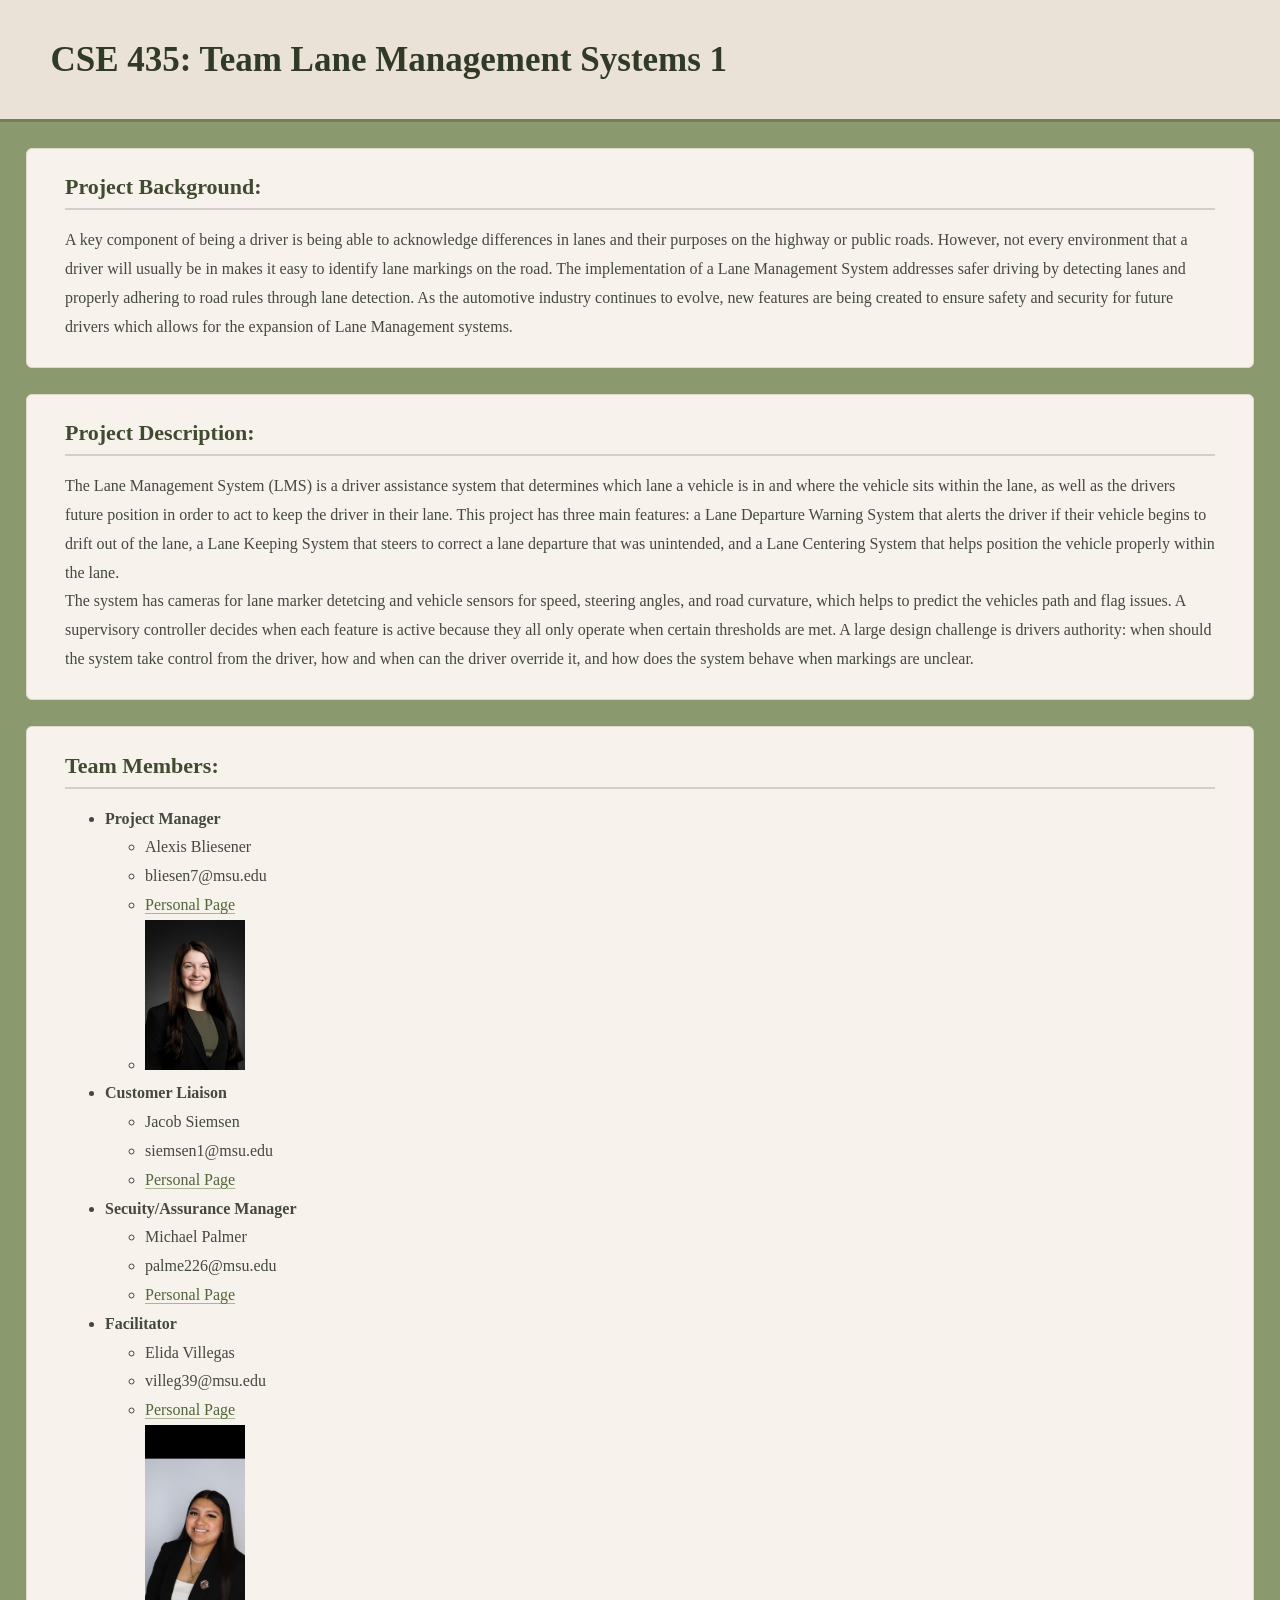
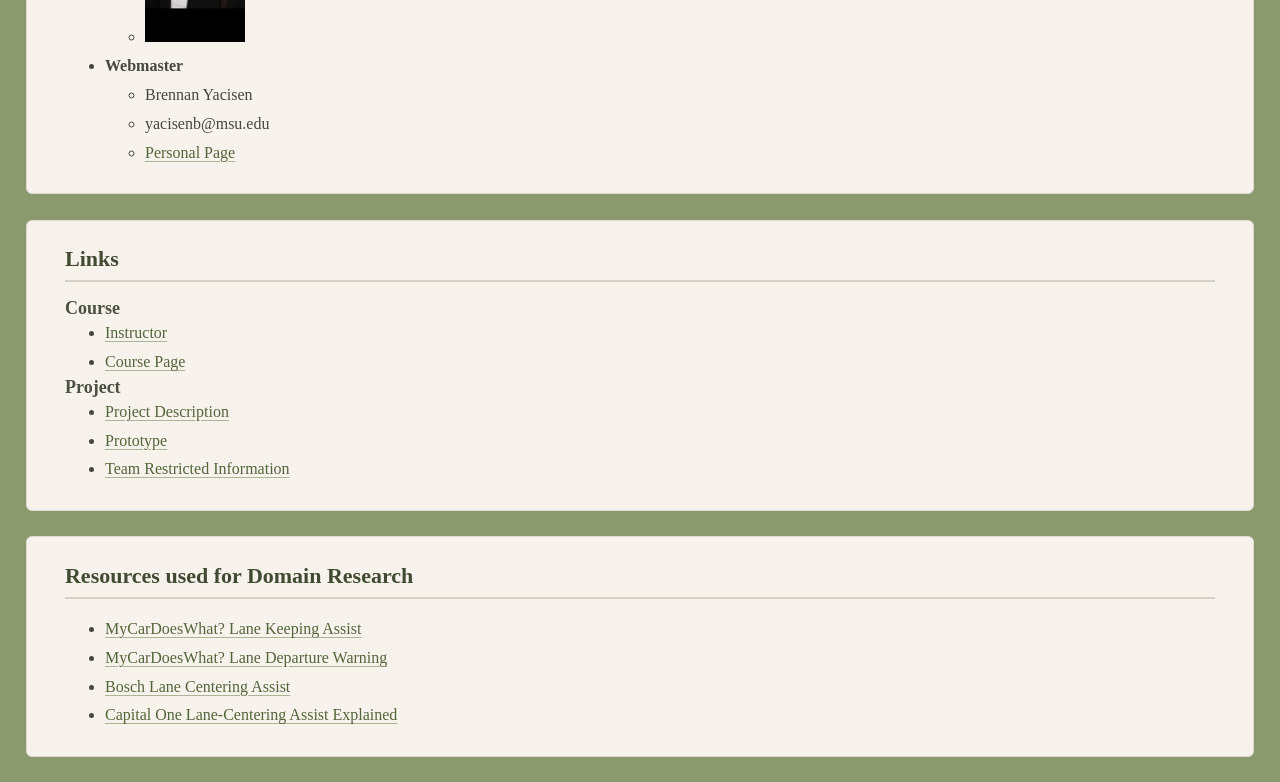
==== index.html @ 28dd1a20 "Add photos to team member section" ====
<html>
  <head>
    <meta charset="UTF-8" />
    <title>Course Project Website</title>
    <link rel="stylesheet" href="stylesheet.css" />
  </head>

  <body>
    <div class="header">
      <h1>CSE 435: Team Lane Management Systems 1</h1>
    </div>

    <div class="section">
      <h2>Project Background:</h2>

      <p>
        A key component of being a driver is being able to acknowledge
        differences in lanes and their purposes on the highway or public roads.
        However, not every environment that a driver will usually be in makes it
        easy to identify lane markings on the road. The implementation of a Lane
        Management System addresses safer driving by detecting lanes and
        properly adhering to road rules through lane detection. As the
        automotive industry continues to evolve, new features are being created
        to ensure safety and security for future drivers which allows for the
        expansion of Lane Management systems.
      </p>
    </div>

    <div class="section">
      <h2>Project Description:</h2>

      <p>
        The Lane Management System (LMS) is a driver assistance system that
        determines which lane a vehicle is in and where the vehicle sits within
        the lane, as well as the drivers future position in order to act to keep
        the driver in their lane. This project has three main features: a Lane
        Departure Warning System that alerts the driver if their vehicle begins
        to drift out of the lane, a Lane Keeping System that steers to correct a
        lane departure that was unintended, and a Lane Centering System that
        helps position the vehicle properly within the lane.
      </p>

      <p>
        The system has cameras for lane marker detetcing and vehicle sensors for
        speed, steering angles, and road curvature, which helps to predict the
        vehicles path and flag issues. A supervisory controller decides when
        each feature is active because they all only operate when certain
        thresholds are met. A large design challenge is drivers authority: when
        should the system take control from the driver, how and when can the
        driver override it, and how does the system behave when markings are
        unclear.
      </p>
    </div>

    <div class="section">
            <h2>Team Members:</h2>

            <ul>
              <li class="listheader">Project Manager</li>
              <ul>
                <li> Alexis Bliesener</li>
                <li> bliesen7@msu.edu</li>
                <li><a href="abliesener.html"> Personal Page </a></li>
                <li><img src="teamindividualphotos/headshotABliesener.jpg" alt="headshot image Brennan Yacisen" width="100" height="auto"></li>
              </ul>

              <li class="listheader">Customer Liaison</li>
              <ul>
                <li> Jacob Siemsen</li>
                <li> siemsen1@msu.edu</li>
                <li><a href="jsiemsen.html"> Personal Page </a></li>
                <!-- <img src="teamindividualphotos/headshotJSiemsen.jpg" alt="headshot image Brennan Yacisen" width="100" height="auto">> -->
              </ul>

              <li class="listheader"> Secuity/Assurance Manager</li>
              <ul>
                <li> Michael Palmer</li>
                <li> palme226@msu.edu</li>
                <li><a href="mpalmer.html"> Personal Page </a></li>
                <!-- <img src="teamindividualphotos/headshotMPalmer.jpg" alt="headshot image Brennan Yacisen" width="100" height="auto">> -->
              </ul>

              <li class="listheader">Facilitator</li>
              <ul>
                <li> Elida Villegas</li>
                <li> villeg39@msu.edu</li>
                 <li><a href="evillegas.html"> Personal Page </a></li>
                 <li><img src="teamindividualphotos/headshotEVillegas.jpg" alt="headshot image Brennan Yacisen" width="100" height="auto"></li>
              </ul>

              <li class="listheader">Webmaster</li>
              <ul>
                <li> Brennan Yacisen</li>
                <li> yacisenb@msu.edu</li>
                <li><a href="byacisen.html"> Personal Page </a></li>
                <!-- <img src="teamindividualphotos/headshotBYacisen.jpg" alt="headshot image Brennan Yacisen" width="100" height="auto">> -->
              </ul>
            </ul>
  
          </div>

    <div class="section">
      <h2>Links</h2>
      <h3>Course</h3>
      <ul>
        <li><a href="https://www.cse.msu.edu/~chengb/">Instructor</a></li>
        <li><a href="https://www.cse.msu.edu/~cse435/">Course Page</a></li>
      </ul>
      <h3>Project</h3>
      <ul>
        <li><a href="assets/2026-LMS-GM-Agrawal.pdf">Project Description</a></li>
        <li><a href="prototype.html">Prototype</a></li>
        <li><a href="localinfo.html">Team Restricted Information</a></li>
      </ul>
    </div>

    <div class="section">
      <h2>Resources used for Domain Research</h2>
      <ul>
        <li>
          <a
            href="https://www.mycardoeswhat.org/safety-features/lane-keeping-assist/"
            >MyCarDoesWhat? Lane Keeping Assist</a
          >
        </li>
        <li>
          <a
            href="https://www.mycardoeswhat.org/safety-features/lane-departure-warning/"
            >MyCarDoesWhat? Lane Departure Warning</a
          >
        </li>
        <li>
          <a
            href="https://www.bosch-mobility.com/en/solutions/assistance-systems/lane-centering-assist/"
            >Bosch Lane Centering Assist</a
          >
        </li>
        <li>
          <a
            href="https://www.capitalone.com/cars/learn/finding-the-right-car/lanecentering-assist-explained/3838"
            >Capital One Lane-Centering Assist Explained</a
          >
        </li>
      </ul>
    </div>
  </body>
</html>
---- stylesheet.css ----
:root {
    --background-color: #8B9A6E;
    --section-color: #F7F2EB;
    --header-color: #EAE2D6;
}

h1 {
    margin: 0;
    padding: 24px 3%;
    font-size: 35px;
    font-family: 'Times New Roman', Times, serif;
    color: #303A26;
    line-height: 1.3;
}

h2 {
    margin-top: 0;
    margin-bottom: 16px;
    padding-bottom: 8px;
    font-size: 22px;
    font-family: 'Times New Roman', Times, serif;
    color: #414B32;
    border-bottom: 2px solid #D5D0C4;
}

h3 {
    margin: 0;
    font-size: 18px;
    font-family: 'Times New Roman', Times, serif;
    color: #4b5142;
}

p, ul {
    margin: 0;
    font-size: 16px;
    font-weight: normal;
    font-style: normal;
    font-family: 'Times New Roman', Times, serif;
    color: #45483E;
    line-height: 1.8;
}

a{
    color: #52663B;
    text-decoration: underline;
    text-decoration-color: #AAB598;
    text-underline-offset: 3px;
}

.section {
    background-color: var(--section-color);
    margin: 2% ;
    padding: 2% 3%;
    border: 1px solid #E0D9CE;
    border-radius: 6px;
}

body {
    margin: 0;
    padding: 0;
    background-color: var(--background-color);
}

.header {
    background-color: var(--header-color);
    padding: 1%;
    border-bottom: 3px solid #727F59;
}

.listheader{
    font-weight: bold;
}




/* ---- Prototype placeholder ---- */

.pending {
    color: #6B6F62;
    font-style: italic;
}

/* ---- Discussion forum ---- */

ol {
    margin: 0;
    font-size: 16px;
    font-family: 'Times New Roman', Times, serif;
    color: #45483E;
    line-height: 1.8;
}

code {
    background-color: #EAE2D6;
    padding: 1px 5px;
    border-radius: 3px;
    font-size: 14px;
}

.thread h2 {
    margin-bottom: 8px;
}

.thread h3 {
    margin-top: 18px;
    margin-bottom: 6px;
}

.meta {
    font-size: 14px;
    color: #6B6F62;
}

.thread > .meta {
    margin-bottom: 12px;
}

.status {
    padding: 2px 9px;
    border-radius: 10px;
    font-size: 13px;
    font-family: 'Times New Roman', Times, serif;
}

.status-open {
    background-color: #D9E0C6;
    color: #3F4A2C;
}

.status-customer {
    background-color: #EFE0C3;
    color: #6B5426;
}

.status-resolved {
    background-color: #DED9D0;
    color: #5A564E;
}

.replies {
    list-style: none;
    padding-left: 0;
}

.reply {
    border-left: 3px solid #D5D0C4;
    padding: 4px 0 4px 14px;
    margin-bottom: 10px;
}

.reply p {
    margin: 2px 0 0 0;
}
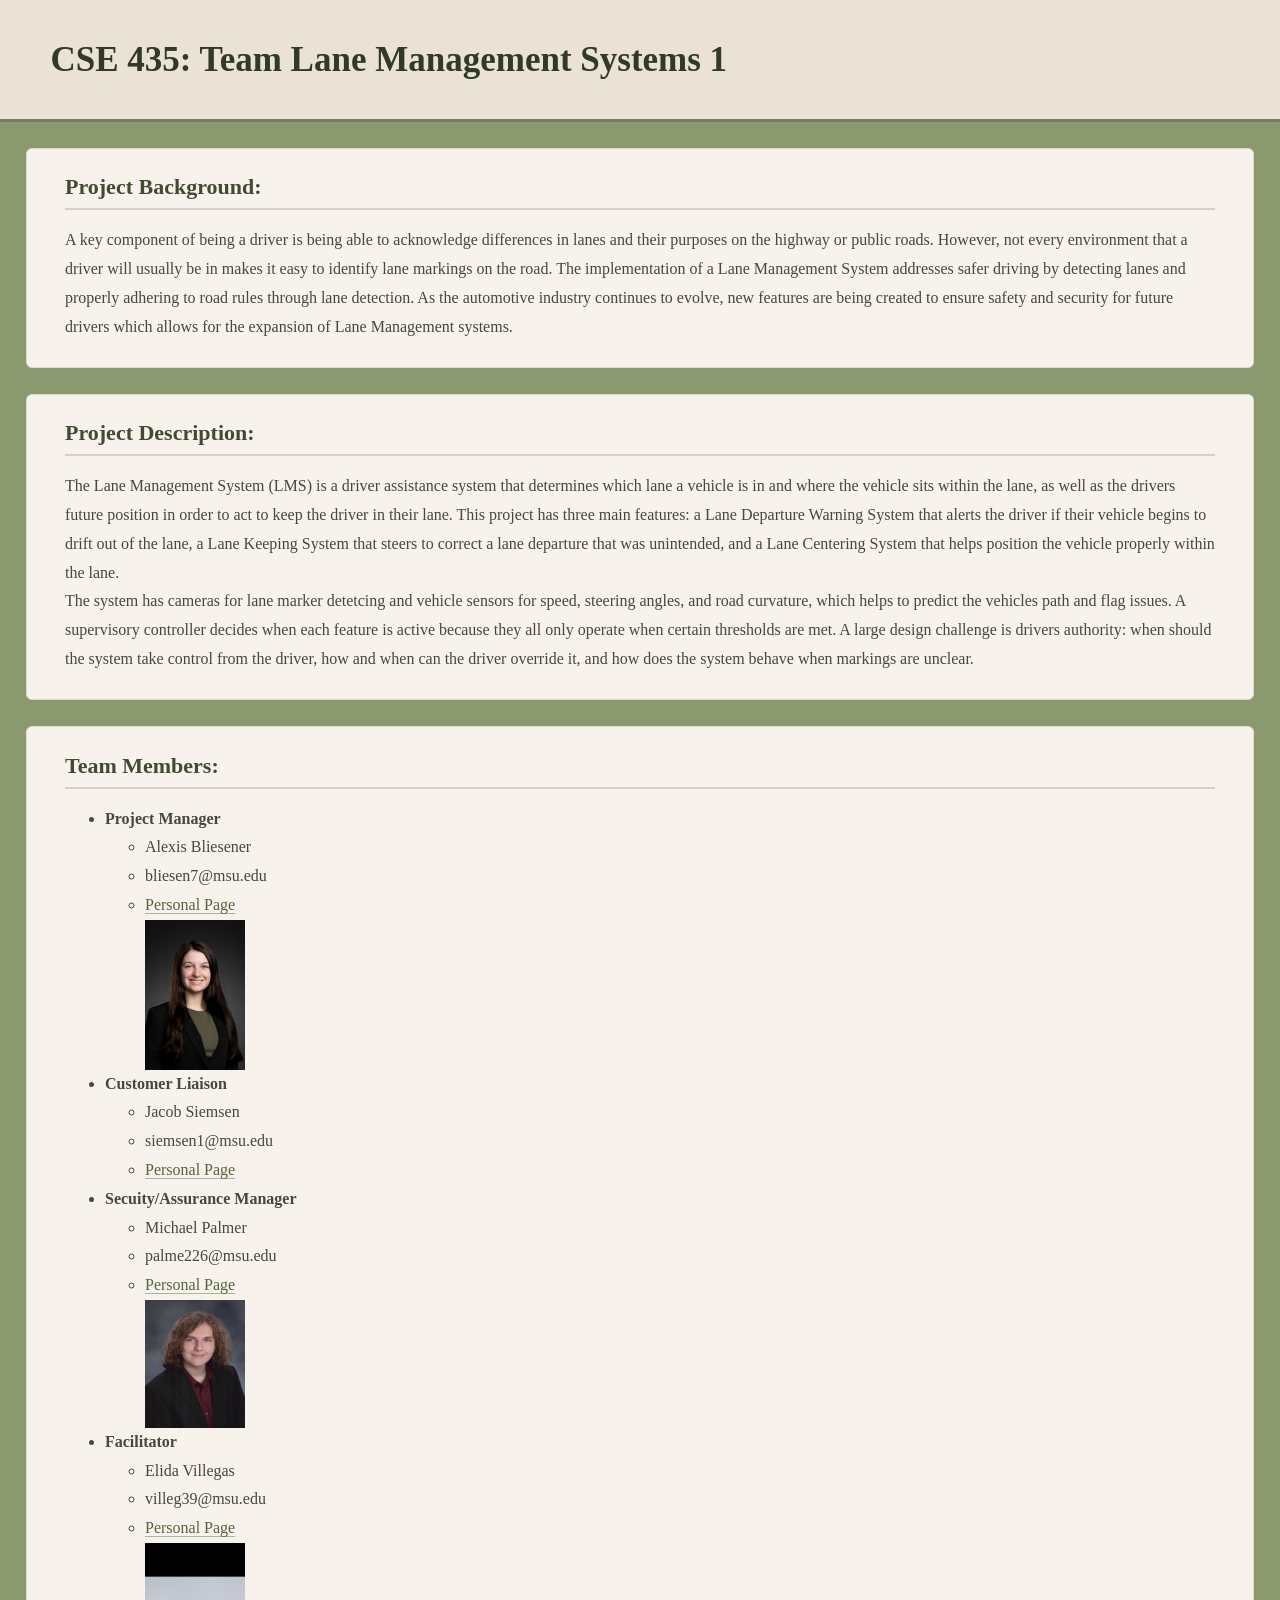
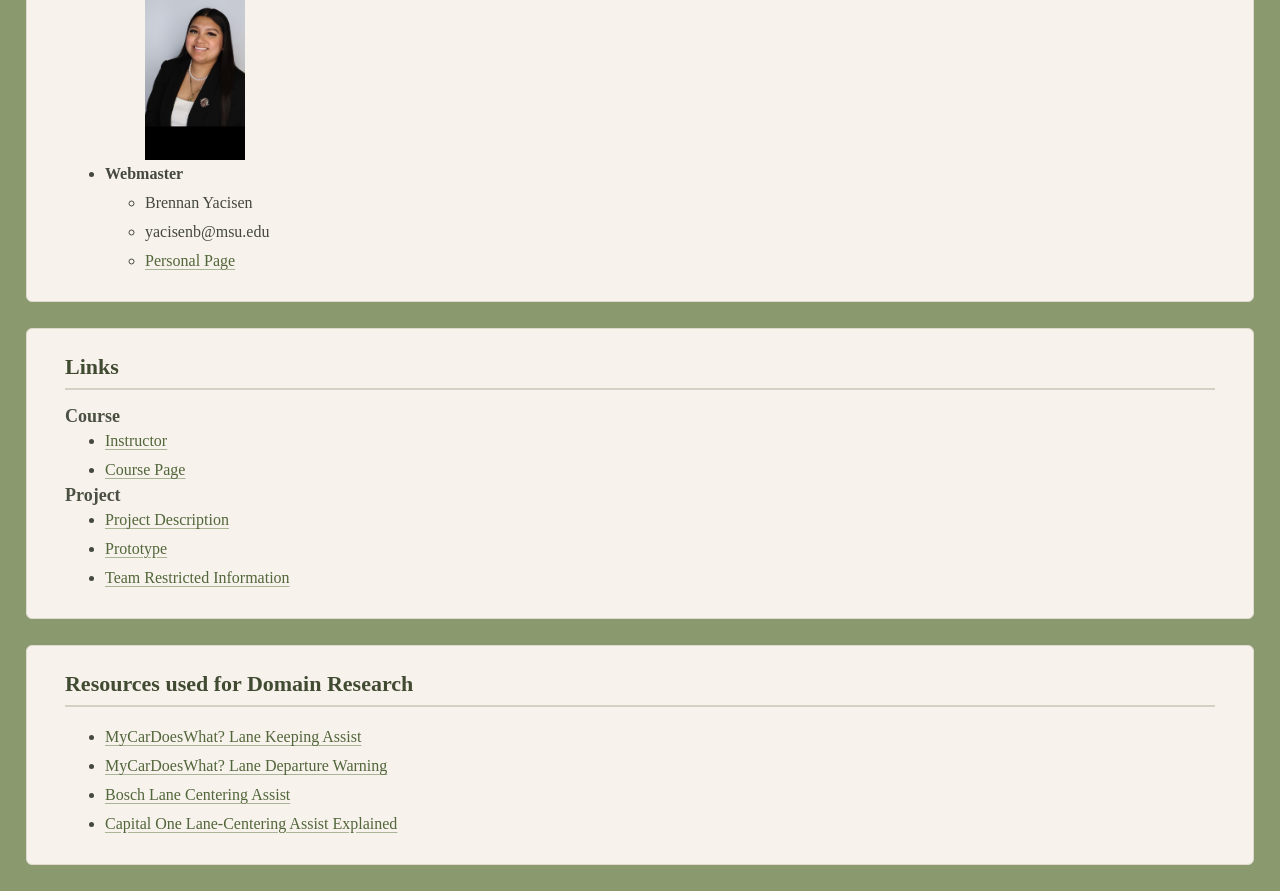
==== commit e9f2415c: "Add new headshot to pages" ====
--- a/index.html
+++ b/index.html
@@ -61,7 +61,7 @@
                 <li> Alexis Bliesener</li>
                 <li> bliesen7@msu.edu</li>
                 <li><a href="abliesener.html"> Personal Page </a></li>
-                <li><img src="teamindividualphotos/headshotABliesener.jpg" alt="headshot image Brennan Yacisen" width="100" height="auto"></li>
+                <img src="teamindividualphotos/headshotABliesener.jpg" alt="headshot image Brennan Yacisen" width="100" height="auto">
               </ul>
 
               <li class="listheader">Customer Liaison</li>
@@ -77,7 +77,7 @@
                 <li> Michael Palmer</li>
                 <li> palme226@msu.edu</li>
                 <li><a href="mpalmer.html"> Personal Page </a></li>
-                <!-- <img src="teamindividualphotos/headshotMPalmer.jpg" alt="headshot image Brennan Yacisen" width="100" height="auto">> -->
+                <img src="teamindividualphotos/headshotMPalmer.jpg" alt="headshot image Brennan Yacisen" width="100" height="auto">
               </ul>
 
               <li class="listheader">Facilitator</li>
@@ -85,7 +85,7 @@
                 <li> Elida Villegas</li>
                 <li> villeg39@msu.edu</li>
                  <li><a href="evillegas.html"> Personal Page </a></li>
-                 <li><img src="teamindividualphotos/headshotEVillegas.jpg" alt="headshot image Brennan Yacisen" width="100" height="auto"></li>
+                 <img src="teamindividualphotos/headshotEVillegas.jpg" alt="headshot image Brennan Yacisen" width="100" height="auto">
               </ul>
 
               <li class="listheader">Webmaster</li>
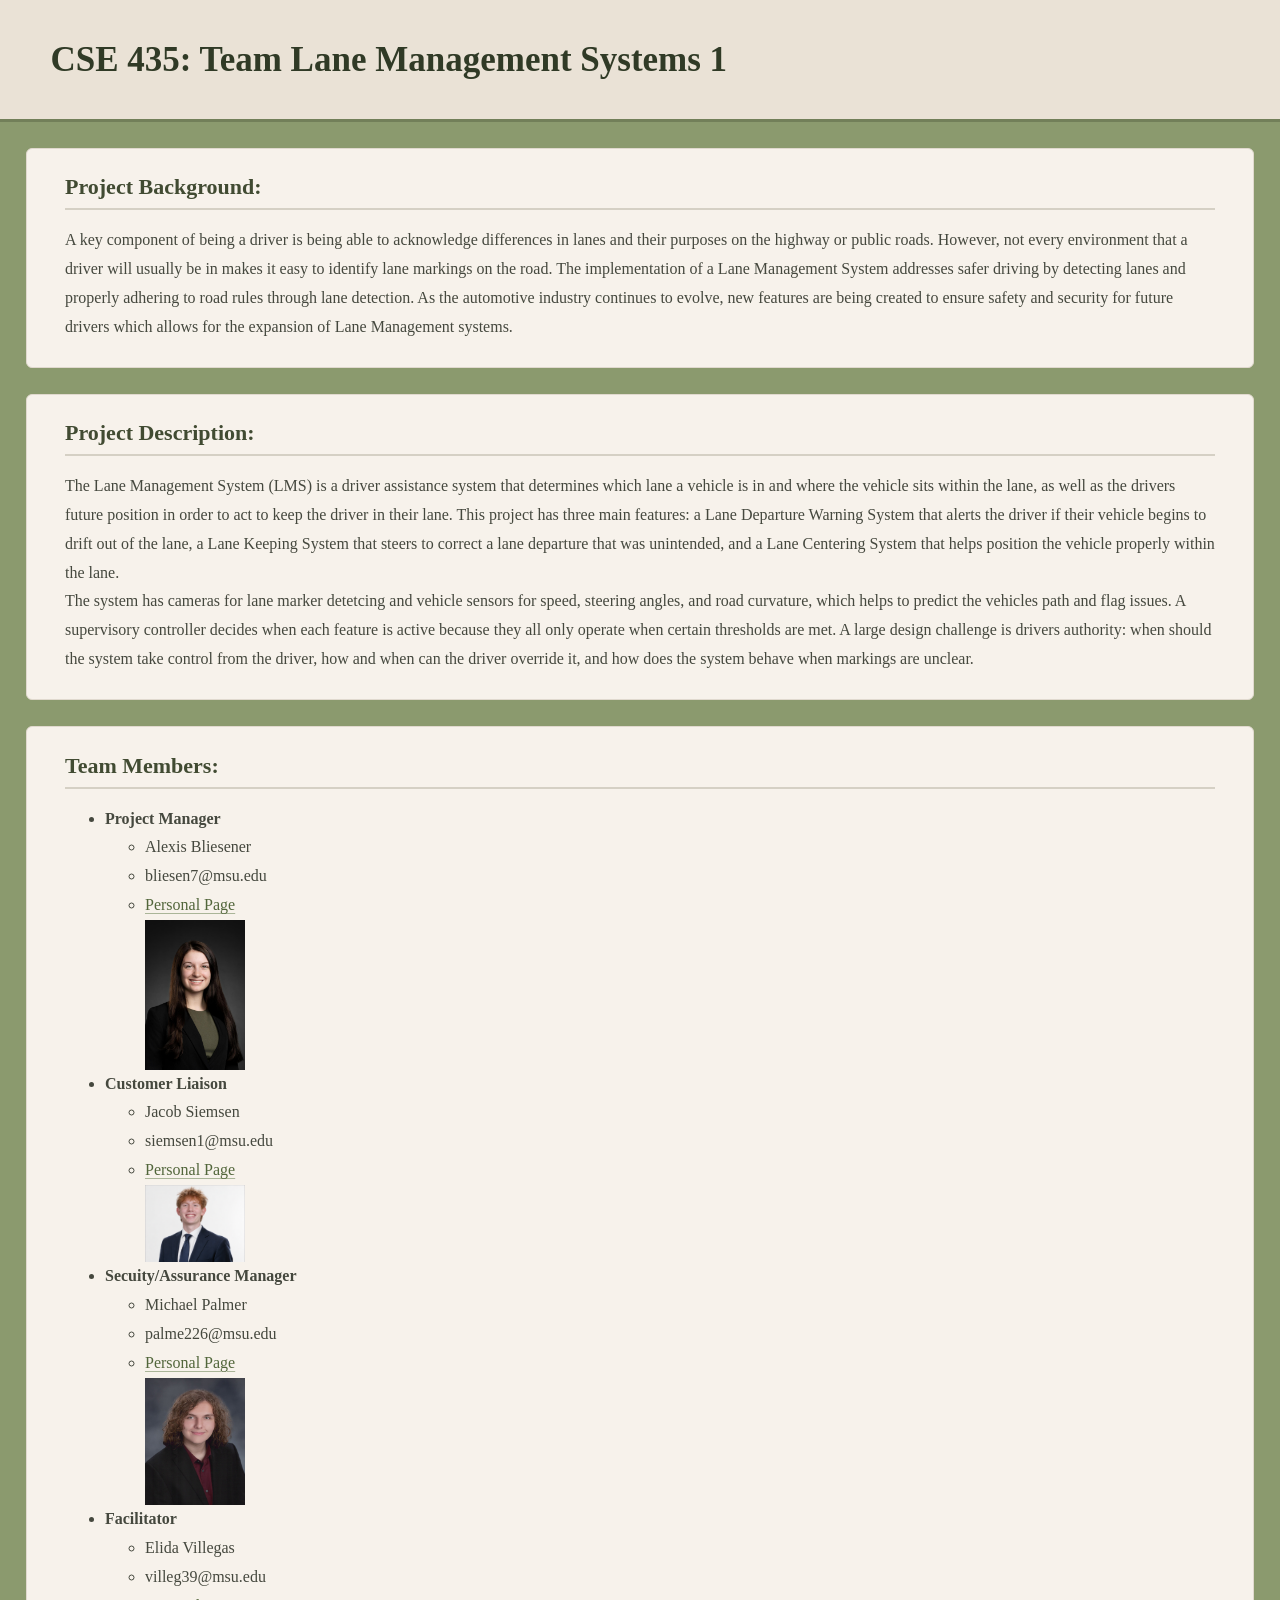
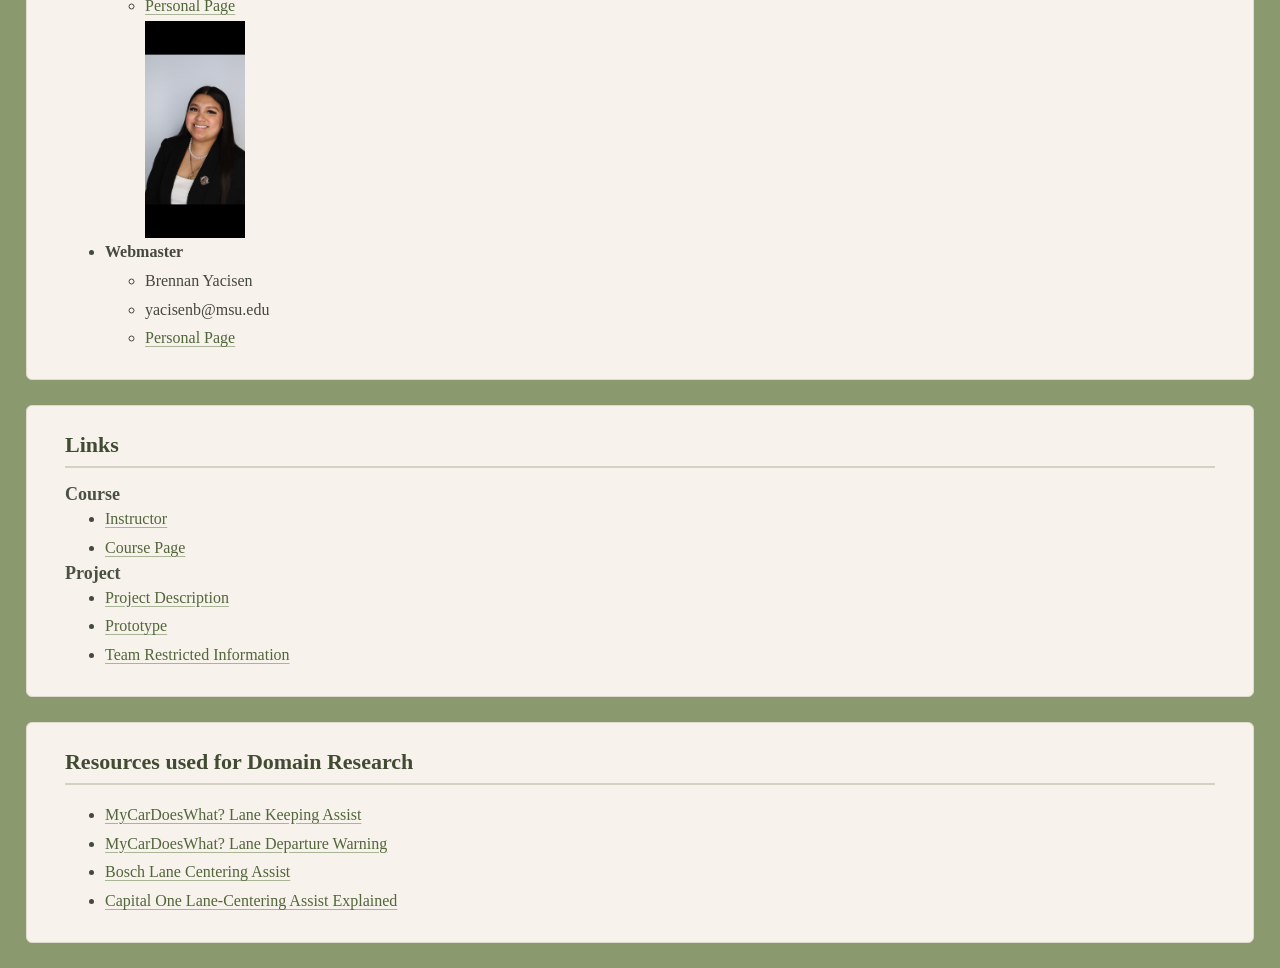
==== commit da1b6f9d: "Updated headshot photos" ====
--- a/index.html
+++ b/index.html
@@ -69,7 +69,7 @@
                 <li> Jacob Siemsen</li>
                 <li> siemsen1@msu.edu</li>
                 <li><a href="jsiemsen.html"> Personal Page </a></li>
-                <!-- <img src="teamindividualphotos/headshotJSiemsen.jpg" alt="headshot image Brennan Yacisen" width="100" height="auto">> -->
+                <img src="teamindividualphotos/headshotJSiemsen.jpg" alt="headshot image Brennan Yacisen" width="100" height="auto">
               </ul>
 
               <li class="listheader"> Secuity/Assurance Manager</li>
@@ -110,7 +110,7 @@
       <ul>
         <li><a href="assets/2026-LMS-GM-Agrawal.pdf">Project Description</a></li>
         <li><a href="prototype.html">Prototype</a></li>
-        <li><a href="localinfo.html">Team Restricted Information</a></li>
+        <li><a href="localInfo.html">Team Restricted Information</a></li>
       </ul>
     </div>
 
--- a/stylesheet.css
+++ b/stylesheet.css
@@ -152,3 +152,65 @@
 .reply p {
     margin: 2px 0 0 0;
 }
+
+/* ---- Forum post forms ---- */
+
+label {
+    display: block;
+    font-size: 15px;
+    font-family: 'Times New Roman', Times, serif;
+    color: #4b5142;
+    margin-bottom: 4px;
+}
+
+input[type="text"],
+textarea,
+select {
+    width: 100%;
+    max-width: 640px;
+    box-sizing: border-box;
+    padding: 7px 9px;
+    font-size: 15px;
+    font-family: 'Times New Roman', Times, serif;
+    color: #45483E;
+    background-color: #FFFDFA;
+    border: 1px solid #D5D0C4;
+    border-radius: 4px;
+}
+
+textarea {
+    resize: vertical;
+}
+
+button {
+    padding: 7px 18px;
+    font-size: 15px;
+    font-family: 'Times New Roman', Times, serif;
+    color: #F7F2EB;
+    background-color: #52663B;
+    border: none;
+    border-radius: 4px;
+    cursor: pointer;
+}
+
+button:hover {
+    background-color: #414B32;
+}
+
+button:disabled {
+    background-color: #A3AD93;
+    cursor: default;
+}
+
+.form-msg {
+    margin-left: 12px;
+    font-size: 14px;
+    font-style: italic;
+    color: #6B6F62;
+}
+
+.reply-form {
+    border-top: 1px solid #E0D9CE;
+    margin-top: 18px;
+    padding-top: 14px;
+}
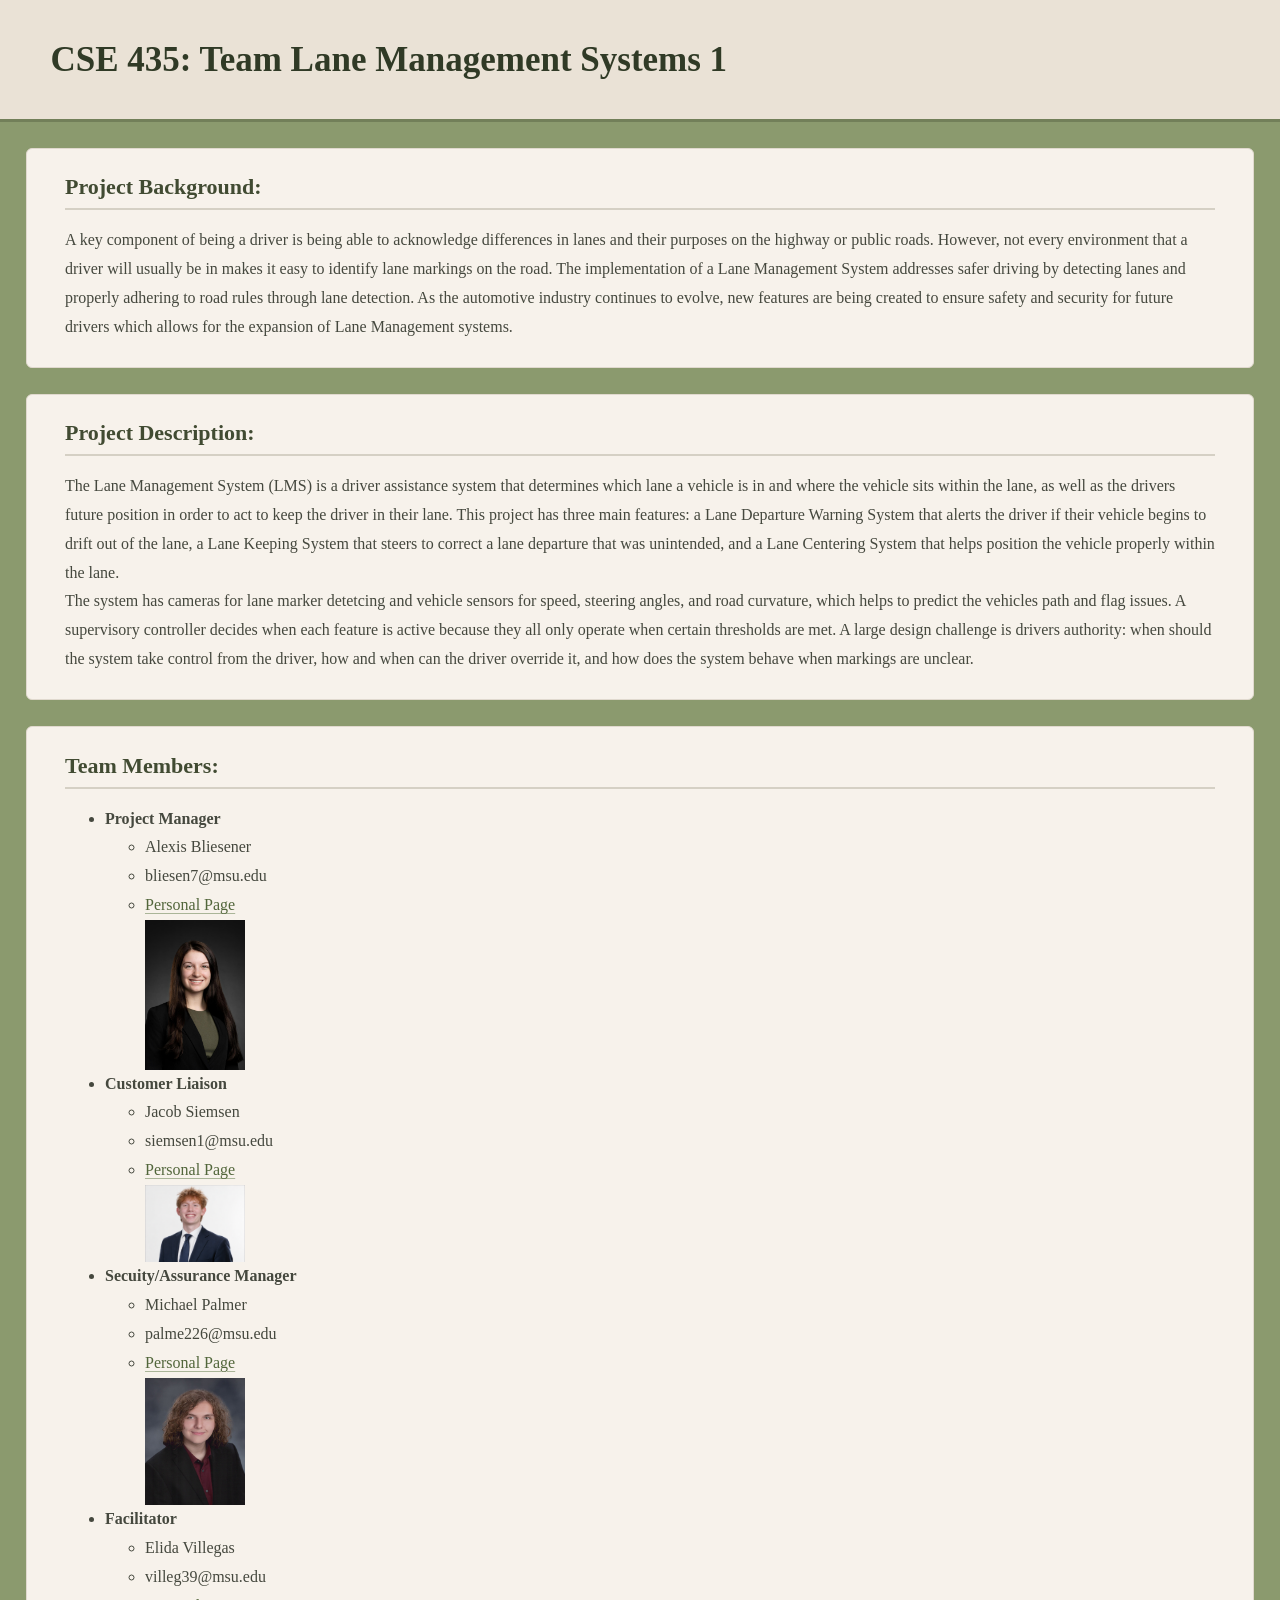
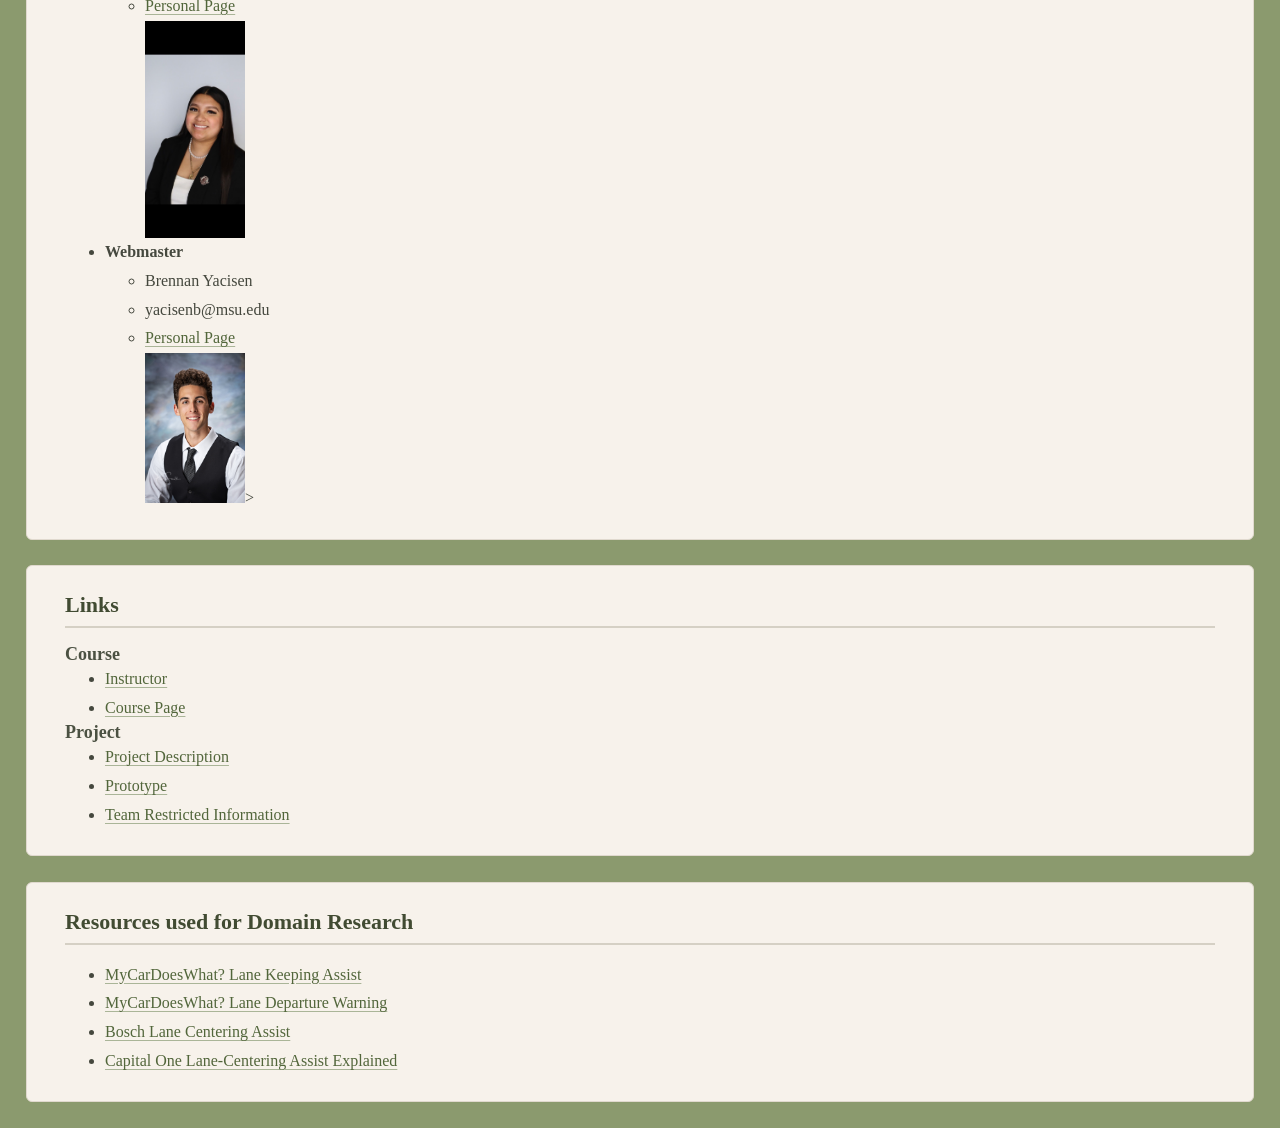
==== commit 7d5ffb70: "- Added headshot photo to top page - created the files used to store user/password - moved password " ====
--- a/index.html
+++ b/index.html
@@ -93,7 +93,7 @@
                 <li> Brennan Yacisen</li>
                 <li> yacisenb@msu.edu</li>
                 <li><a href="byacisen.html"> Personal Page </a></li>
-                <!-- <img src="teamindividualphotos/headshotBYacisen.jpg" alt="headshot image Brennan Yacisen" width="100" height="auto">> -->
+                <img src="teamindividualphotos/headshotBYacisen.jpg" alt="headshot image Brennan Yacisen" width="100" height="auto">>
               </ul>
             </ul>
   
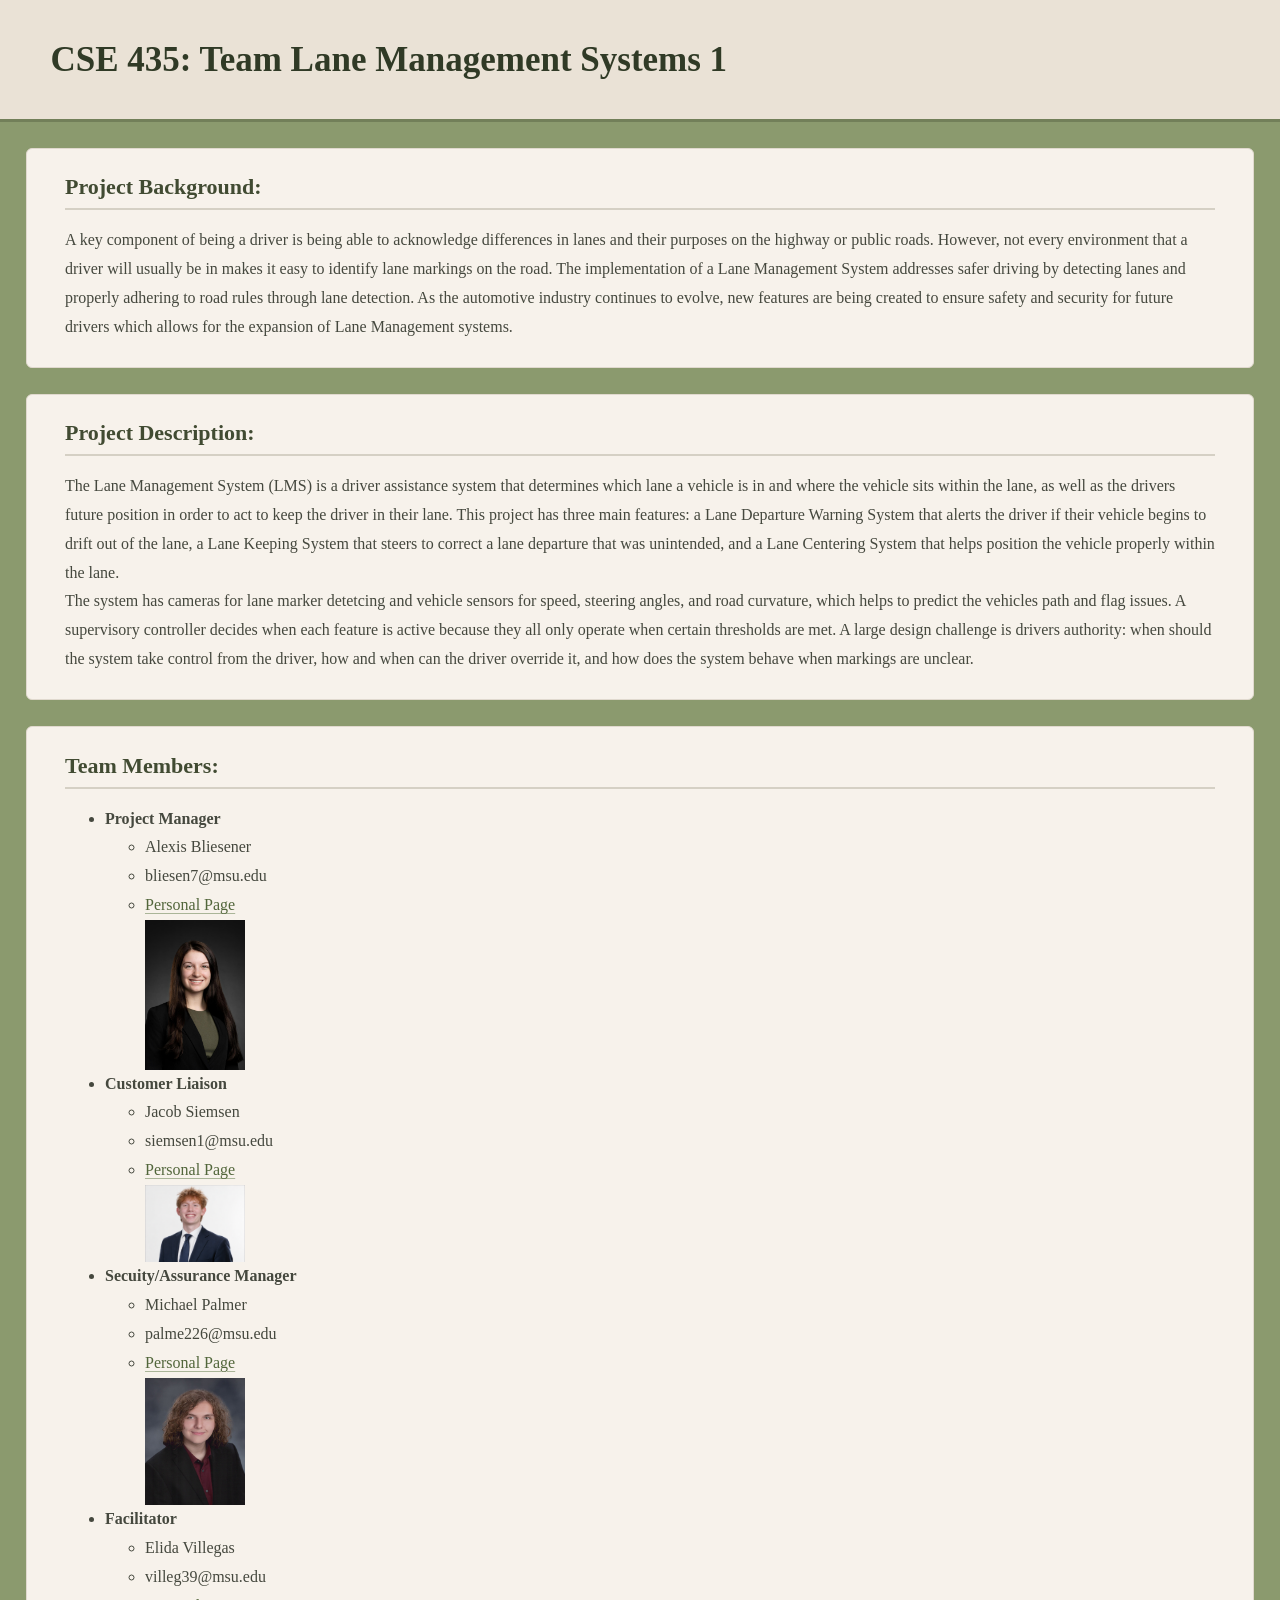
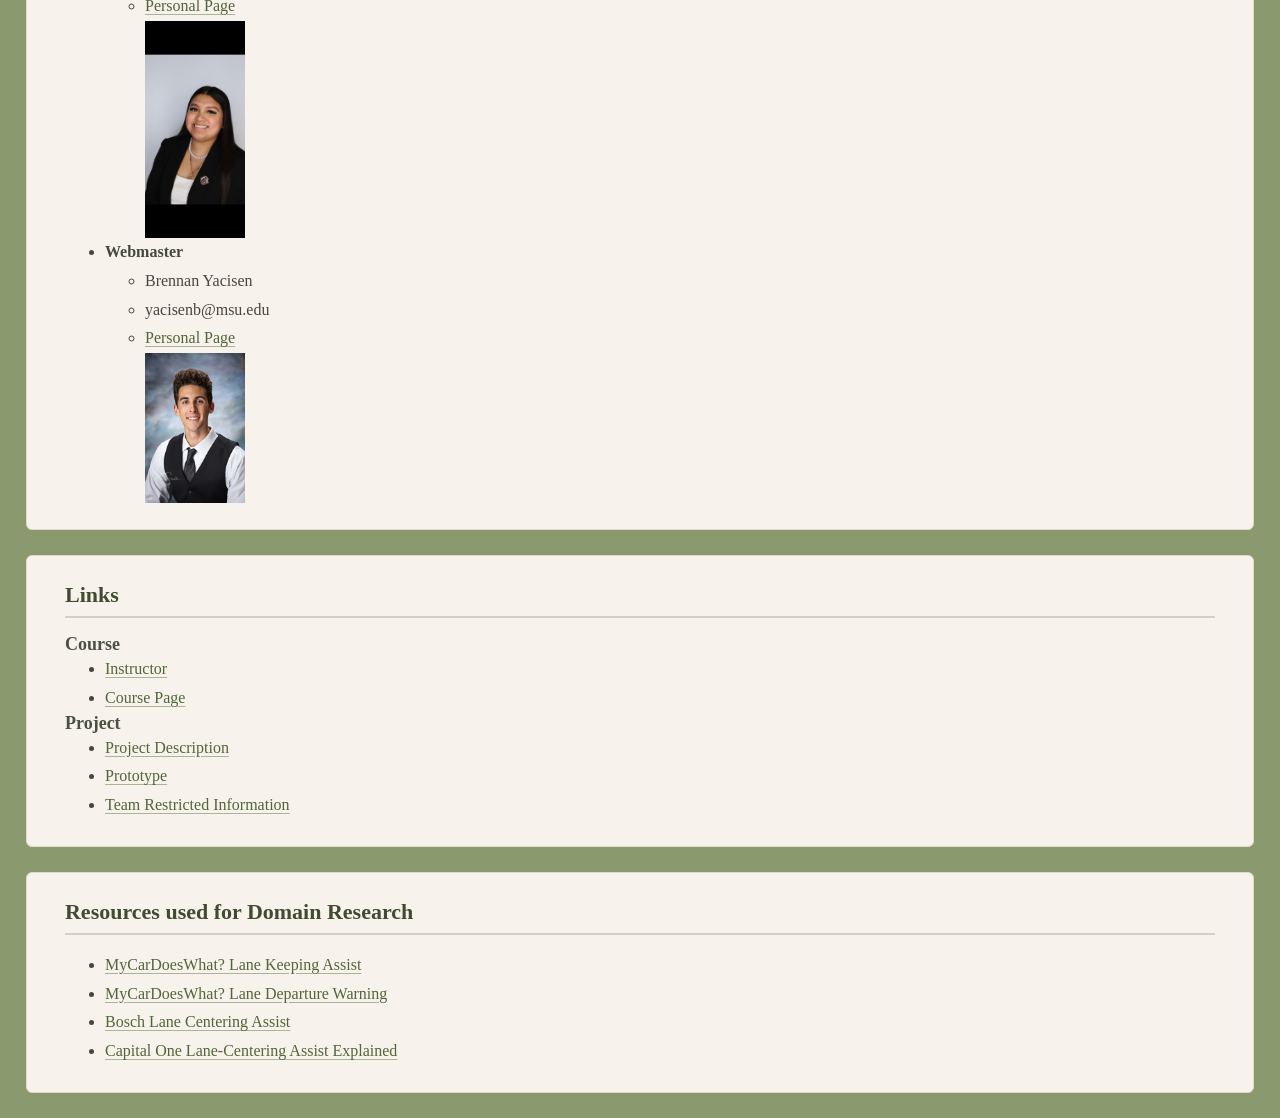
==== commit 9d65b437: "- small fix" ====
--- a/index.html
+++ b/index.html
@@ -93,7 +93,7 @@
                 <li> Brennan Yacisen</li>
                 <li> yacisenb@msu.edu</li>
                 <li><a href="byacisen.html"> Personal Page </a></li>
-                <img src="teamindividualphotos/headshotBYacisen.jpg" alt="headshot image Brennan Yacisen" width="100" height="auto">>
+                <img src="teamindividualphotos/headshotBYacisen.jpg" alt="headshot image Brennan Yacisen" width="100" height="auto">
               </ul>
             </ul>
   
@@ -110,7 +110,7 @@
       <ul>
         <li><a href="assets/2026-LMS-GM-Agrawal.pdf">Project Description</a></li>
         <li><a href="prototype.html">Prototype</a></li>
-        <li><a href="localInfo.html">Team Restricted Information</a></li>
+        <li><a href="protected/localInfo.html">Team Restricted Information</a></li>
       </ul>
     </div>
 
